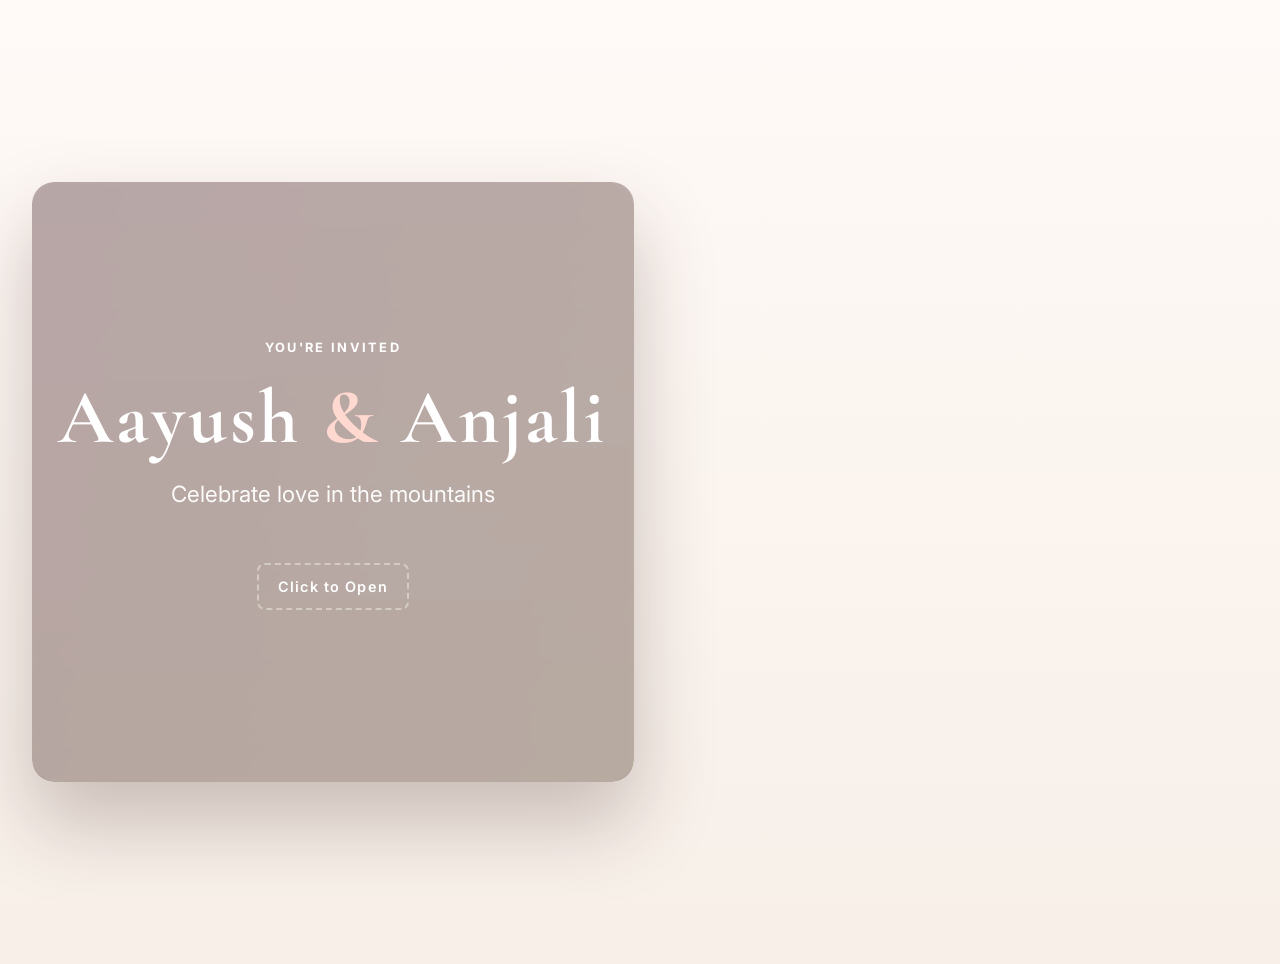
==== index.html @ 912a9ed4 "First draft" ====
<!DOCTYPE html>
<html lang="en">
  <head>
    <meta charset="UTF-8" />
    <meta name="viewport" content="width=device-width, initial-scale=1.0" />
    <meta
      name="description"
      content="Aayush and Anjali are getting married on 18 January 2027 in Palampur, Himachal Pradesh. Join us for our engagement and wedding celebration."
    />
    <title>Aayush & Anjali | Wedding Invitation</title>
    <link rel="preconnect" href="https://fonts.googleapis.com" />
    <link rel="preconnect" href="https://fonts.gstatic.com" crossorigin />
    <link
      href="https://fonts.googleapis.com/css2?family=Cormorant+Garamond:wght@400;500;600;700&family=Inter:wght@400;500;600;700&display=swap"
      rel="stylesheet"
    />
    <link rel="stylesheet" href="styles.css" />
  </head>
  <body>
    <div class="postcard-container">
      <!-- Postcard Front -->
      <div class="postcard postcard-front" id="postcardFront">
        <div class="postcard-overlay"></div>
        <div class="postcard-content">
          <p class="eyebrow">You're Invited</p>
          <h1>Aayush <span>&</span> Anjali</h1>
          <p class="tagline">Celebrate love in the mountains</p>
          <p class="stamp">Click to Open</p>
        </div>
      </div>

      <!-- Postcard Back (Main Content) -->
      <div class="postcard postcard-back" id="postcardBack">
        <button class="close-card" aria-label="Close card">&times;</button>
        
        <div class="postcard-header">
          <h1>
            <span>Aayush</span>
            <span class="symbol">&</span>
            <span>Anjali</span>
          </h1>
          <p class="sub-heading">Invite you to celebrate a beautiful beginning</p>
          
          <div class="countdown-box" aria-label="Countdown to the wedding">
            <div class="countdown-item">
              <span id="days">00</span>
              <small>Days</small>
            </div>
            <div class="countdown-item">
              <span id="hours">00</span>
              <small>Hours</small>
            </div>
            <div class="countdown-item">
              <span id="minutes">00</span>
              <small>Minutes</small>
            </div>
            <div class="countdown-item">
              <span id="seconds">00</span>
              <small>Seconds</small>
            </div>
          </div>

          <!-- Progress Indicator -->
          <div class="progress-dots">
            <span class="dot active" data-section="0"></span>
            <span class="dot" data-section="1"></span>
            <span class="dot" data-section="2"></span>
            <span class="dot" data-section="3"></span>
            <span class="dot" data-section="4"></span>
            <span class="dot" data-section="5"></span>
          </div>
        </div>

        <!-- Content Sections -->
        <div class="section-content">
          <!-- Story Section -->
          <section class="content-section active" id="story" data-index="0">
            <div class="section-heading">
              <p class="eyebrow accent">Our Story</p>
              <h2>From a single match to a forever promise</h2>
            </div>
            <div class="story-content">
              <p>
                Aayush and Anjali first met on a matrimonial site and instantly connected — not only with each other,
                but with the hope of building a life rooted in love, respect, and shared dreams.
              </p>
              <p>
                Their journey has been filled with laughter, warmth, countless meaningful conversations, and the quiet certainty
                that they had found a forever home in each other. We invite you to witness this joyful new chapter as they embark on
                their wedding journey together.
              </p>
              <div class="quote-card">
                "Love is not just in the meeting, but in the way two hearts choose each other every day."
              </div>
              <div class="story-photo">
                <img
                  src="https://images.unsplash.com/photo-1520854221256-17451cc331bf?auto=format&fit=crop&w=900&q=80"
                  alt="Couple smiling together"
                />
              </div>
            </div>
          </section>

          <!-- Schedule Section -->
          <section class="content-section" id="schedule" data-index="1">
            <div class="section-heading">
              <p class="eyebrow accent">Celebrations</p>
              <h2>Events & itinerary</h2>
            </div>
            <div class="timeline">
              <article class="timeline-item">
                <div class="event-date">
                  <span>17</span>
                  <small>Jan 2027</small>
                </div>
                <div class="event-details">
                  <h3>Engagement Celebration</h3>
                  <ul>
                    <li><strong>Time:</strong> 4:00 PM onwards</li>
                    <li><strong>Venue:</strong> A serene mountain resort in Palampur</li>
                    <li><strong>Highlights:</strong> Ring ceremony, family blessings, welcome drinks, and a special dinner</li>
                  </ul>
                </div>
              </article>

              <article class="timeline-item">
                <div class="event-date">
                  <span>18</span>
                  <small>Jan 2027</small>
                </div>
                <div class="event-details">
                  <h3>Wedding Day</h3>
                  <ul>
                    <li><strong>10:00 AM:</strong> Welcome & refreshments</li>
                    <li><strong>12:00 PM:</strong> Wedding rituals & vows</li>
                    <li><strong>2:30 PM:</strong> Family lunch and blessings</li>
                    <li><strong>6:30 PM:</strong> Reception & music night</li>
                  </ul>
                </div>
              </article>
            </div>
          </section>

          <!-- Gallery Section -->
          <section class="content-section" id="gallery" data-index="2">
            <div class="section-heading">
              <p class="eyebrow accent">Moments</p>
              <h2>Snapshots of our journey</h2>
            </div>
            <div class="gallery-grid">
              <figure class="gallery-item">
                <img src="https://images.unsplash.com/photo-1522673607200-164d1b6ce486?auto=format&fit=crop&w=900&q=80" alt="Couple walking together" />
              </figure>
              <figure class="gallery-item">
                <img src="https://images.unsplash.com/photo-1517841905240-472988c2477c?auto=format&fit=crop&w=700&q=80" alt="Bride and groom smiling" />
              </figure>
              <figure class="gallery-item">
                <img src="https://images.unsplash.com/photo-1529636798458-92182e662485?auto=format&fit=crop&w=700&q=80" alt="Happy couple under flowers" />
              </figure>
              <figure class="gallery-item">
                <img src="https://images.unsplash.com/photo-1520854221256-17451cc331bf?auto=format&fit=crop&w=1200&q=80" alt="Couple at sunset" />
              </figure>
              <figure class="gallery-item">
                <img src="https://images.unsplash.com/photo-1525182008055-f88b95ff7980?auto=format&fit=crop&w=700&q=80" alt="Couple embracing in mountains" />
              </figure>
              <figure class="gallery-item">
                <img src="https://images.unsplash.com/photo-1508214751196-bcfd4ca60f91?auto=format&fit=crop&w=700&q=80" alt="Bride and groom posing outdoors" />
              </figure>
            </div>
          </section>

          <!-- Travel Section -->
          <section class="content-section" id="travel" data-index="3">
            <div class="section-heading">
              <p class="eyebrow accent">Plan Your Visit</p>
              <h2>Travel details</h2>
            </div>
            <div class="info-grid">
              <article class="info-card">
                <h3>✈️ By Air</h3>
                <p>The nearest airport is Gaggal Airport, Dharamshala, about 60–70 km from Palampur.</p>
                <p>From the airport, pre-booked cabs can take you to the venue in roughly 1.5–2 hours.</p>
              </article>

              <article class="info-card">
                <h3>🚂 By Train</h3>
                <p>Nearest major railway stations are Pathankot and Chandigarh, from where taxis and private transfers are available.</p>
                <p>From Pathankot, the journey to Palampur is scenic and usually takes 3–4 hours by road.</p>
              </article>

              <article class="info-card">
                <h3>🚗 By Road</h3>
                <p>Palampur is well connected from Delhi, Chandigarh, and nearby hill cities by road.</p>
                <p>We recommend leaving early to enjoy the beautiful Himachal roads and avoid traffic delays.</p>
              </article>
            </div>
          </section>

          <!-- Stay Section -->
          <section class="content-section" id="stay" data-index="4">
            <div class="section-heading">
              <p class="eyebrow accent">Comfort & Convenience</p>
              <h2>Accommodations</h2>
            </div>
            <div class="stay-grid">
              <article class="stay-card">
                <h3>Mountain View Resort</h3>
                <p>Premium stay with valley views and warm hospitality.</p>
                <p class="meta">Approx. 15 mins from venue</p>
              </article>

              <article class="stay-card">
                <h3>Himalayan Heights Hotel</h3>
                <p>Comfortable rooms and family-friendly ambiance.</p>
                <p class="meta">Approx. 20 mins from venue</p>
              </article>

              <article class="stay-card">
                <h3>Forest Retreat Lodge</h3>
                <p>Cozy stay with mountain charm and easy access to local attractions.</p>
                <p class="meta">Approx. 12 mins from venue</p>
              </article>
            </div>
            <div class="travel-note">
              Please contact the family for hotel booking assistance or shuttle coordination from the airport/rail station.
            </div>
          </section>

          <!-- RSVP Section -->
          <section class="content-section" id="rsvp" data-index="5">
            <div class="section-heading">
              <p class="eyebrow accent">Join Us</p>
              <h2>RSVP</h2>
            </div>
            <form id="rsvpForm" novalidate>
              <div class="field-grid">
                <label>
                  Full Name
                  <input type="text" name="name" placeholder="Your full name" required />
                </label>

                <label>
                  Phone Number
                  <input type="tel" name="phone" placeholder="Your contact number" required />
                </label>

                <label>
                  Number of Guests
                  <select name="guests" required>
                    <option value="">Select</option>
                    <option value="1">1 guest</option>
                    <option value="2">2 guests</option>
                    <option value="3">3 guests</option>
                    <option value="4+">4+ guests</option>
                  </select>
                </label>

                <label>
                  Will you attend?
                  <select name="attendance" required>
                    <option value="">Select</option>
                    <option value="Joyfully attending">Joyfully attending</option>
                    <option value="Regretfully unable to attend">Regretfully unable to attend</option>
                  </select>
                </label>
              </div>

              <label>
                Meal Preference
                <select name="meal">
                  <option value="Vegetarian">Vegetarian</option>
                  <option value="Non-Vegetarian">Non-Vegetarian</option>
                  <option value="No preference">No preference</option>
                </select>
              </label>

              <label>
                Message for the Couple
                <textarea name="message" rows="4" placeholder="Share your warm wishes..."></textarea>
              </label>

              <button type="submit" class="btn btn-primary submit-btn">Send RSVP</button>
            </form>

            <div id="rsvpMessage" class="rsvp-message" aria-live="polite"></div>
          </section>
        </div>

        <!-- Navigation Controls -->
        <div class="section-nav">
          <button class="nav-btn nav-prev" id="prevBtn" aria-label="Previous section" style="visibility: hidden;">
            <span>← Back</span>
          </button>
          <button class="nav-btn nav-next" id="nextBtn" aria-label="Next section">
            <span>Next →</span>
          </button>
        </div>
      </div>
    </div>

    <script src="script.js"></script>
  </body>
</html>
---- styles.css ----
:root {
  --rose: #b85c6f;
  --rose-dark: #8d3d4e;
  --peach: #f6d6d0;
  --ivory: #fffaf7;
  --sage: #dfe8df;
  --gold: #d6b36d;
  --text: #2f2b2c;
  --muted: #5f5860;
  --shadow: 0 16px 40px rgba(58, 30, 27, 0.12);
  --shadow-lg: 0 40px 80px rgba(58, 30, 27, 0.25);
  --radius: 22px;
}

* {
  box-sizing: border-box;
}

html {
  scroll-behavior: smooth;
}

body {
  margin: 0;
  font-family: "Inter", sans-serif;
  background: linear-gradient(180deg, #fffaf7 0%, #f7efe8 100%);
  color: var(--text);
  min-height: 100vh;
  display: flex;
  flex-direction: column;
  overflow: hidden;
}

a {
  color: inherit;
  text-decoration: none;
}

img {
  max-width: 100%;
  display: block;
}

button,
input,
select,
textarea {
  font: inherit;
}

.postcard-container {
  flex: 1;
  display: flex;
  align-items: center;
  justify-content: center;
  padding: 2rem;
  min-height: 100vh;
  width: 100%;
  position: relative;
  z-index: 50;
}

.postcard-container.postcard-open {
  position: fixed;
  top: 0;
  left: 0;
  right: 0;
  bottom: 0;
  width: 100%;
  height: 100vh;
  padding: 2rem;
  z-index: 9999;
  background: rgba(255, 250, 247, 0.98);
}

.postcard {
  width: 100%;
  max-width: 900px;
  height: auto;
  border-radius: var(--radius);
  box-shadow: var(--shadow-lg);
  transition: all 0.8s cubic-bezier(0.34, 1.56, 0.64, 1);
  position: relative;
}

/* Postcard Front */
.postcard-front {
  min-height: 600px;
  background: linear-gradient(135deg, rgba(184, 92, 111, 0.15) 0%, rgba(214, 179, 109, 0.15) 100%),
    url("https://images.unsplash.com/photo-1519741497674-611481863552?auto=format&fit=crop&w=1200&q=80") center/cover;
  display: flex;
  align-items: center;
  justify-content: center;
  cursor: pointer;
  position: relative;
  overflow: hidden;
}

.postcard-overlay {
  position: absolute;
  inset: 0;
  background: rgba(46, 31, 35, 0.3);
  backdrop-filter: blur(2px);
}

.postcard-front.opened {
  opacity: 0;
  pointer-events: none;
  transform: scale(0.8) rotateX(90deg);
  transition: all 0.8s cubic-bezier(0.34, 1.56, 0.64, 1);
}

.postcard-content {
  position: relative;
  z-index: 2;
  text-align: center;
  color: white;
  animation: fadeInUp 0.8s ease-out 0.2s both;
}

@keyframes fadeInUp {
  from {
    opacity: 0;
    transform: translateY(30px);
  }
  to {
    opacity: 1;
    transform: translateY(0);
  }
}

.postcard-front h1 {
  font-family: "Cormorant Garamond", serif;
  font-size: clamp(3rem, 6vw, 5rem);
  font-weight: 700;
  letter-spacing: 0.04em;
  margin: 1rem 0;
}

.postcard-front h1 span {
  color: #ffd9cf;
}

.postcard-front .eyebrow {
  text-transform: uppercase;
  letter-spacing: 0.18em;
  font-size: 0.8rem;
  font-weight: 700;
  margin: 0;
}

.postcard-front .tagline {
  font-size: 1.4rem;
  margin: 0.8rem 0 1.5rem;
  opacity: 0.95;
}

.stamp {
  display: inline-block;
  border: 2px dashed rgba(255, 255, 255, 0.4);
  padding: 0.8rem 1.2rem;
  margin-top: 2rem;
  border-radius: 8px;
  font-weight: 600;
  font-size: 0.9rem;
  letter-spacing: 0.08em;
  animation: pulse 2s infinite;
}

@keyframes pulse {
  0%, 100% {
    opacity: 1;
  }
  50% {
    opacity: 0.6;
  }
}

/* Postcard Back */
.postcard-back {
  background: rgba(255, 250, 247, 0.95);
  border: 1px solid rgba(143, 114, 106, 0.12);
  padding: 1.8rem 1.8rem 1.2rem;
  height: min(100vh, 1040px);
  max-height: 1040px;
  width: min(1180px, 96vw);
  overflow: hidden;
  opacity: 0;
  pointer-events: none;
  transform: scale(0.8) rotateX(-90deg);
  transition: all 0.8s cubic-bezier(0.34, 1.56, 0.64, 1);
  display: flex;
  flex-direction: column;
}

.postcard-back.opened {
  opacity: 1;
  pointer-events: auto;
  transform: scale(1) rotateX(0deg);
  position: relative;
}

.close-card {
  position: absolute;
  top: 1.5rem;
  right: 1.5rem;
  width: 40px;
  height: 40px;
  border: none;
  background: rgba(184, 92, 111, 0.1);
  color: var(--rose-dark);
  font-size: 1.8rem;
  cursor: pointer;
  border-radius: 50%;
  transition: all 0.3s ease;
  display: flex;
  align-items: center;
  justify-content: center;
  z-index: 100;
}

.close-card:hover {
  background: rgba(184, 92, 111, 0.2);
  transform: rotate(90deg);
}

.postcard-header {
  text-align: center;
  margin-bottom: 2rem;
}

.postcard-header h1 {
  font-family: "Cormorant Garamond", serif;
  font-size: clamp(2.5rem, 4vw, 3.5rem);
  font-weight: 700;
  margin: 0;
  letter-spacing: 0.02em;
}

.postcard-header h1 span {
  display: inline-block;
}

.postcard-header .symbol {
  color: var(--rose);
  margin: 0 0.3em;
}

.sub-heading {
  font-size: 1.1rem;
  color: var(--muted);
  margin: 0.8rem 0 1.5rem;
}

/* Countdown */
.countdown-box {
  display: grid;
  grid-template-columns: repeat(4, minmax(80px, 1fr));
  gap: 0.8rem;
  max-width: 500px;
  margin: 0 auto 1rem;
}

.countdown-item {
  background: linear-gradient(135deg, rgba(184, 92, 111, 0.08), rgba(214, 179, 109, 0.08));
  border: 1px solid rgba(184, 92, 111, 0.15);
  border-radius: 16px;
  padding: 1rem 0.6rem;
  text-align: center;
}

.countdown-item span {
  display: block;
  font-size: clamp(1.8rem, 3vw, 2.5rem);
  font-weight: 700;
  color: var(--rose-dark);
  line-height: 1.1;
}

.countdown-item small {
  font-size: 0.65rem;
  letter-spacing: 0.08em;
  text-transform: uppercase;
  color: var(--muted);
  display: block;
  margin-top: 0.3rem;
}

/* Section Tabs - Hidden */
.section-tabs {
  display: none;
}

/* Progress Dots */
.progress-dots {
  display: flex;
  justify-content: center;
  gap: 0.6rem;
  margin-top: 1.5rem;
  flex-wrap: wrap;
}

.dot {
  width: 10px;
  height: 10px;
  border-radius: 50%;
  background: rgba(184, 92, 111, 0.2);
  cursor: pointer;
  transition: all 0.4s ease;
  border: 2px solid rgba(184, 92, 111, 0.1);
}

.dot.active {
  background: var(--rose);
  width: 28px;
  border-radius: 999px;
  border-color: var(--rose-dark);
}

.dot:hover {
  background: rgba(184, 92, 111, 0.4);
}


/* Section Content */
.section-content {
  position: relative;
  margin: 1rem 0 0;
  flex: 1 1 auto;
  min-height: 0;
  overflow: hidden;
  height: 820px;
}

.content-section {
  position: relative;
  display: none;
  width: 100%;
  height: 100%;
  opacity: 0;
  pointer-events: none;
  overflow: visible;
  padding-right: 0.25rem;
  animation: fadeOut 0.25s ease forwards;
}

.content-section.active {
  display: block;
  opacity: 1;
  pointer-events: auto;
  overflow: visible;
  animation: fadeIn 0.35s ease forwards, heartbeat 1.6s ease-out 0.3s;
}

.celebration-backdrop {
  position: absolute;
  inset: 0;
  overflow: hidden;
  border-radius: 16px;
  background: var(--rose-dark);
  z-index: 0;
  animation: photoReveal 1.2s ease-out forwards;
}

.celebration-backdrop::after {
  content: "";
  position: absolute;
  inset: 0;
  background: linear-gradient(90deg, rgba(47, 28, 32, 0.58), rgba(47, 28, 32, 0.16) 58%, rgba(47, 28, 32, 0.3));
}

.celebration-backdrop img {
  width: 100%;
  height: 100%;
  object-fit: cover;
  object-position: center;
  transform: scale(1.08);
  filter: saturate(1.08) contrast(1.03);
}

.photo-celebration > :not(.celebration-backdrop) {
  position: relative;
  z-index: 3;
}

.photo-celebration .section-heading,
.photo-celebration .section-heading h2,
.photo-celebration .section-heading .eyebrow {
  color: white;
  text-shadow: 0 2px 12px rgba(47, 28, 32, 0.6);
}

.photo-celebration .story-content,
.photo-celebration .event-details,
.photo-celebration .event-details ul,
.photo-celebration .info-card p,
.photo-celebration .stay-card p {
  color: #fffdf9;
  text-shadow: 0 1px 8px rgba(47, 28, 32, 0.7);
}

.photo-celebration .timeline-item,
.photo-celebration .info-card,
.photo-celebration .stay-card,
.photo-celebration .quote-card,
.photo-celebration .travel-note {
  background: rgba(255, 253, 249, 0.93);
  border-color: rgba(255, 255, 255, 0.8);
  box-shadow: 0 12px 26px rgba(47, 28, 32, 0.2);
}

.photo-celebration .timeline-item .event-details,
.photo-celebration .timeline-item .event-details ul,
.photo-celebration .info-card p,
.photo-celebration .stay-card p,
.photo-celebration .quote-card,
.photo-celebration .travel-note {
  color: var(--text);
  text-shadow: none;
}

.photo-celebration .timeline-item h3,
.photo-celebration .info-card h3,
.photo-celebration .stay-card h3 {
  color: var(--rose-dark);
}

@keyframes photoReveal {
  from { opacity: 0; transform: scale(1.04); }
  to { opacity: 1; transform: scale(1); }
}

.content-section.active.colorful {
  animation: fadeIn 0.35s ease forwards, heartbeat 1.6s ease-out 0.3s, rainbowGlow 2s ease-in-out;
}

@keyframes rainbowGlow {
  0% {
    background: transparent;
  }
  50% {
    background: linear-gradient(45deg, rgba(184, 92, 111, 0.1), rgba(214, 179, 109, 0.15), rgba(223, 232, 223, 0.1));
  }
  100% {
    background: transparent;
  }
}

@keyframes fadeIn {
  from {
    opacity: 0;
    transform: translateY(10px);
  }
  to {
    opacity: 1;
    transform: translateY(0);
  }
}

@keyframes fadeOut {
  from {
    opacity: 1;
    transform: translateY(0);
  }
  to {
    opacity: 0;
    transform: translateY(-10px);
  }
}

@keyframes heartbeat {
  0%, 100% {
    transform: scale(1);
  }
  10% {
    transform: scale(1.03);
  }
  20% {
    transform: scale(1);
  }
  30% {
    transform: scale(1.03);
  }
  40% {
    transform: scale(1);
  }
}

@keyframes confetti-fall {
  to {
    transform: translateY(720px) rotateZ(540deg);
    opacity: 0;
  }
}

@keyframes bottle-pop {
  0% { transform: translateY(24px) rotate(-7deg); }
  45% { transform: translateY(0) rotate(4deg); }
  65% { transform: translateY(0) rotate(-2deg); }
  100% { transform: translateY(0) rotate(0); }
}

@keyframes cork-launch {
  0% { transform: translate(0, 0) rotate(0); opacity: 1; }
  100% { transform: translate(42px, -110px) rotate(260deg); opacity: 0; }
}

@keyframes bubble-rise {
  0% { transform: translate(0, 0) scale(0.6); opacity: 0; }
  15% { opacity: 0.95; }
  100% { transform: translate(var(--drift), -250px) scale(1.15); opacity: 0; }
}

@keyframes ribbon-fall {
  0% { transform: translateY(-20px) rotate(0); opacity: 0; }
  12% { opacity: 1; }
  100% { transform: translateY(680px) rotate(520deg); opacity: 0; }
}

@keyframes scratchReveal {
  0% {
    background-position: 0 0;
  }
  100% {
    background-position: 100% 100%;
  }
}

.section-heading {
  margin-bottom: 1.5rem;
}

.section-heading .eyebrow {
  text-transform: uppercase;
  letter-spacing: 0.18em;
  font-size: 0.75rem;
  font-weight: 700;
  margin: 0 0 0.8rem;
  color: var(--rose-dark);
}

.section-heading h2 {
  font-family: "Cormorant Garamond", serif;
  font-size: clamp(2rem, 3vw, 2.8rem);
  font-weight: 600;
  margin: 0;
  color: var(--text);
}

/* Story Section */
.story-content {
  line-height: 1.9;
  color: var(--muted);
}

.story-content p {
  font-size: 0.96rem;
  margin-bottom: 0.7rem;
  line-height: 1.6;
}

.quote-card {
  padding: 0.9rem 1rem;
  border-left: 4px solid var(--gold);
  background: rgba(214, 179, 109, 0.08);
  border-radius: 14px;
  color: var(--text);
  font-family: "Cormorant Garamond", serif;
  font-size: 1.2rem;
  line-height: 1.5;
  margin: 0.8rem 0;
}

.story-photo {
  margin-top: 0.8rem;
  border-radius: var(--radius);
  overflow: hidden;
  box-shadow: var(--shadow);
  max-height: 180px;
}

.story-photo img {
  width: 100%;
  height: 180px;
  object-fit: cover;
}

/* Timeline */
.timeline {
  display: grid;
  gap: 1.2rem;
}

.timeline-item {
  display: grid;
  grid-template-columns: 110px 1fr;
  gap: 0.9rem;
  align-items: start;
  background: rgba(255, 255, 255, 0.56);
  border: 1px solid rgba(143, 114, 106, 0.12);
  border-radius: 16px;
  box-shadow: var(--shadow);
  padding: 0.8rem 0.9rem;
}

.event-date {
  background: linear-gradient(180deg, rgba(184, 92, 111, 0.1), rgba(214, 179, 109, 0.14));
  border-radius: 14px;
  padding: 0.8rem 0.6rem;
  text-align: center;
  cursor: pointer;
  position: relative;
  transition: all 0.3s ease;
  min-height: 110px;
  display: flex;
  flex-direction: column;
  justify-content: center;
}

.event-date::before {
  content: "Scratch to Reveal";
  position: absolute;
  inset: 0;
  display: flex;
  align-items: center;
  justify-content: center;
  background: repeating-linear-gradient(
    45deg,
    #c9a970,
    #c9a970 10px,
    #d4b896 10px,
    #d4b896 20px
  );
  border-radius: 14px;
  color: rgba(255, 255, 255, 0.8);
  font-weight: 600;
  font-size: 0.9rem;
  opacity: 1;
  transition: opacity 0.3s ease;
  pointer-events: none;
  z-index: 10;
}

.event-date.scratched::before {
  opacity: 0;
  pointer-events: none;
}

.event-date:hover {
  transform: scale(1.02);
}

.event-date.scratched span {
  background: linear-gradient(90deg, var(--rose), var(--gold));
  -webkit-background-clip: text;
  -webkit-text-fill-color: transparent;
  background-clip: text;
  font-weight: 800;
  animation: heartbeat 1.2s ease-out;
}

.event-date span {
  display: block;
  font-family: "Cormorant Garamond", serif;
  font-size: 2.2rem;
  line-height: 1;
  color: var(--rose-dark);
  font-weight: 700;
}

.event-date small {
  margin-top: 0.3rem;
  color: var(--muted);
  font-weight: 700;
  letter-spacing: 0.08em;
  text-transform: uppercase;
  display: block;
  font-size: 0.65rem;
}

.event-details h3 {
  margin: 0 0 0.5rem;
  font-size: 1.15rem;
  color: var(--text);
}

.event-details ul {
  margin: 0;
  padding-left: 1rem;
  color: var(--muted);
  line-height: 1.55;
  font-size: 0.86rem;
}

/* Gallery */
.gallery-grid {
  display: grid;
  grid-template-columns: repeat(3, minmax(120px, 1fr));
  gap: 0.6rem;
}

.gallery-item {
  margin: 0;
  overflow: hidden;
  border-radius: 12px;
  box-shadow: var(--shadow);
  aspect-ratio: 1;
  cursor: pointer;
}

.gallery-item img {
  width: 100%;
  height: 100%;
  object-fit: cover;
  transition: transform 0.4s ease;
}

.gallery-item:hover img {
  transform: scale(1.08);
}

/* Info & Stay Cards */
.info-grid,
.stay-grid {
  display: grid;
  grid-template-columns: repeat(auto-fit, minmax(180px, 1fr));
  gap: 0.8rem;
}

.info-card,
.stay-card {
  background: rgba(255, 255, 255, 0.7);
  border: 1px solid rgba(143, 114, 106, 0.12);
  border-radius: 14px;
  padding: 0.9rem 1rem;
  box-shadow: var(--shadow);
}

.info-card h3,
.stay-card h3 {
  margin: 0 0 0.55rem;
  font-size: 1.05rem;
  color: var(--text);
}

.info-card p,
.stay-card p {
  color: var(--muted);
  line-height: 1.5;
  margin: 0.35rem 0;
  font-size: 0.83rem;
}

.meta {
  color: var(--rose-dark) !important;
  font-weight: 700;
  font-size: 0.9rem;
}

.travel-note {
  margin-top: 1.5rem;
  padding: 1rem 1.2rem;
  border-radius: 12px;
  background: rgba(223, 232, 223, 0.65);
  color: var(--text);
  font-weight: 600;
  font-size: 0.95rem;
}

/* Champagne celebration, contained inside the section pane */
.confetti-container {
  position: absolute;
  top: 0;
  left: 0;
  width: 100%;
  height: 100%;
  pointer-events: none;
  overflow: hidden;
  border-radius: 8px;
  z-index: 2;
}

.confetti-rain {
  position: absolute;
  top: -18px;
  width: 7px;
  height: 15px;
  border-radius: 3px;
  opacity: 0;
  animation: rain-fall 2.8s var(--rain-delay) linear forwards;
}

@keyframes rain-fall {
  0% {
    opacity: 0;
    transform: translateY(-18px) rotate(0deg);
  }
  10% { opacity: 0.95; }
  100% {
    opacity: 0;
    transform: translateY(720px) rotate(420deg);
  }
}

.champagne-bottle {
  position: absolute;
  left: 50%;
  bottom: 5%;
  width: 108px;
  height: 190px;
  object-fit: contain;
  object-position: center bottom;
  filter: drop-shadow(8px 12px 12px rgba(47, 43, 44, 0.22));
  transform-origin: 50% 100%;
  animation: bottle-pop 0.8s cubic-bezier(0.2, 0.9, 0.3, 1.2) forwards;
}

.champagne-bottle::before {
  content: none;
}

.champagne-cork {
  position: absolute;
  left: calc(50% + 3px);
  bottom: calc(5% + 178px);
  width: 12px;
  height: 18px;
  border-radius: 4px 4px 2px 2px;
  background: #c99b63;
  z-index: 2;
  animation: cork-launch 0.9s 0.45s ease-out forwards;
}

.champagne-bubbles {
  position: absolute;
  left: 50%;
  bottom: calc(8% + 118px);
  width: 110px;
  height: 250px;
  transform: translateX(-50%);
}

.champagne-bubble {
  position: absolute;
  bottom: 0;
  width: 7px;
  height: 7px;
  border: 1px solid rgba(255, 220, 129, 0.95);
  border-radius: 50%;
  background: rgba(255, 247, 193, 0.42);
  animation: bubble-rise 1.7s var(--bubble-delay) ease-in forwards;
}

.celebration-ribbon {
  position: absolute;
  top: -18px;
  width: 8px;
  height: 26px;
  border-radius: 4px;
  animation: ribbon-fall 2.8s var(--ribbon-delay) ease-in forwards;
}

/* Confetti Animation */
.confetti {
  position: absolute;
  pointer-events: none;
  width: 12px;
  height: 12px;
  border-radius: 50%;
  box-shadow: 0 0 10px currentColor;
  top: -20px;
}

.confetti.fall {
  animation: confetti-fall 2.8s var(--ribbon-delay) ease-in forwards;
}

@keyframes confetti-glow {
  0% {
    box-shadow: 0 0 5px, inset 0 0 5px;
  }
  50% {
    box-shadow: 0 0 20px, inset 0 0 10px;
  }
  100% {
    box-shadow: 0 0 5px, inset 0 0 5px;
  }
}

/* RSVP Form */
#rsvpForm {
  display: grid;
  gap: 0.7rem;
}

.field-grid {
  display: grid;
  grid-template-columns: repeat(2, minmax(150px, 1fr));
  gap: 0.7rem;
}

label {
  display: grid;
  gap: 0.3rem;
  font-weight: 600;
  color: var(--text);
  font-size: 0.82rem;
}

input,
select,
textarea {
  width: 100%;
  border-radius: 10px;
  border: 1px solid rgba(143, 114, 106, 0.22);
  background: rgba(255, 255, 255, 0.78);
  padding: 0.65rem 0.75rem;
  color: var(--text);
  font-size: 0.85rem;
}

input:focus,
select:focus,
textarea:focus {
  outline: 2px solid rgba(184, 92, 111, 0.28);
  border-color: rgba(184, 92, 111, 0.32);
}

textarea {
  resize: vertical;
  min-height: 100px;
}

.submit-btn {
  width: fit-content;
  margin-top: 0.5rem;
  padding: 0.9rem 1.8rem;
  background: linear-gradient(135deg, var(--rose), var(--rose-dark));
  color: white;
  border: none;
  border-radius: 999px;
  font-weight: 700;
  letter-spacing: 0.02em;
  cursor: pointer;
  transition: transform 0.2s ease, box-shadow 0.2s ease;
  box-shadow: 0 14px 30px rgba(184, 92, 111, 0.35);
}

.submit-btn:hover {
  transform: translateY(-2px);
  box-shadow: 0 18px 36px rgba(184, 92, 111, 0.45);
}

/* Navigation Controls */
.section-nav {
  display: flex;
  justify-content: space-between;
  align-items: center;
  gap: 0.8rem;
  margin-top: auto;
  padding-top: 0.9rem;
  border-top: 1px solid rgba(184, 92, 111, 0.15);
}

.nav-btn {
  background: linear-gradient(135deg, var(--rose), var(--rose-dark));
  color: white;
  border: none;
  border-radius: 999px;
  padding: 0.65rem 1.15rem;
  font-weight: 700;
  font-size: 0.88rem;
  cursor: pointer;
  transition: all 0.3s ease;
  display: flex;
  align-items: center;
  justify-content: center;
  box-shadow: 0 10px 25px rgba(184, 92, 111, 0.25);
}

.nav-btn:hover:not(:disabled) {
  transform: translateY(-2px);
  box-shadow: 0 14px 32px rgba(184, 92, 111, 0.35);
}

.nav-btn:active:not(:disabled) {
  transform: translateY(0);
}

.nav-btn:disabled {
  opacity: 0;
  pointer-events: none;
  transform: scale(0.95);
}

.nav-prev {
  background: rgba(184, 92, 111, 0.15);
  color: var(--rose-dark);
  box-shadow: none;
}

.nav-prev:hover {
  background: rgba(184, 92, 111, 0.25);
}

.nav-next {
  margin-left: auto;
}

.nav-btn span {
  display: inline-block;
}


/* Footer */
.site-footer {
  background: #2b1d1f;
  color: rgba(255, 255, 255, 0.82);
  padding: 1.5rem;
  text-align: center;
  font-size: 0.9rem;
  margin-top: auto;
  transition: opacity 0.3s ease, visibility 0.3s ease;
}

body.postcard-open .site-footer {
  opacity: 0;
  visibility: hidden;
  pointer-events: none;
}

/* Scrollbar styling */
.postcard-back::-webkit-scrollbar {
  width: 8px;
}

.postcard-back::-webkit-scrollbar-track {
  background: rgba(184, 92, 111, 0.05);
}

.postcard-back::-webkit-scrollbar-thumb {
  background: rgba(184, 92, 111, 0.3);
  border-radius: 999px;
}

.postcard-back::-webkit-scrollbar-thumb:hover {
  background: rgba(184, 92, 111, 0.5);
}

/* Responsive */
@media (max-width: 640px) {
  .postcard-container {
    padding: 1rem;
  }

  .postcard-back {
    padding: 1.5rem;
    max-height: calc(100vh - 2rem);
  }

  .timeline-item {
    grid-template-columns: 1fr;
  }

  .event-date {
    padding: 0.8rem;
  }

  .event-date span {
    font-size: 2.2rem;
  }

  .gallery-grid {
    grid-template-columns: repeat(2, 1fr);
  }

  .field-grid {
    grid-template-columns: 1fr;
  }

  .countdown-box {
    grid-template-columns: repeat(2, 1fr);
  }

  .section-tabs {
    gap: 0.3rem;
  }

  .tab-btn {
    padding: 0.6rem 0.8rem;
    font-size: 0.85rem;
  }
}
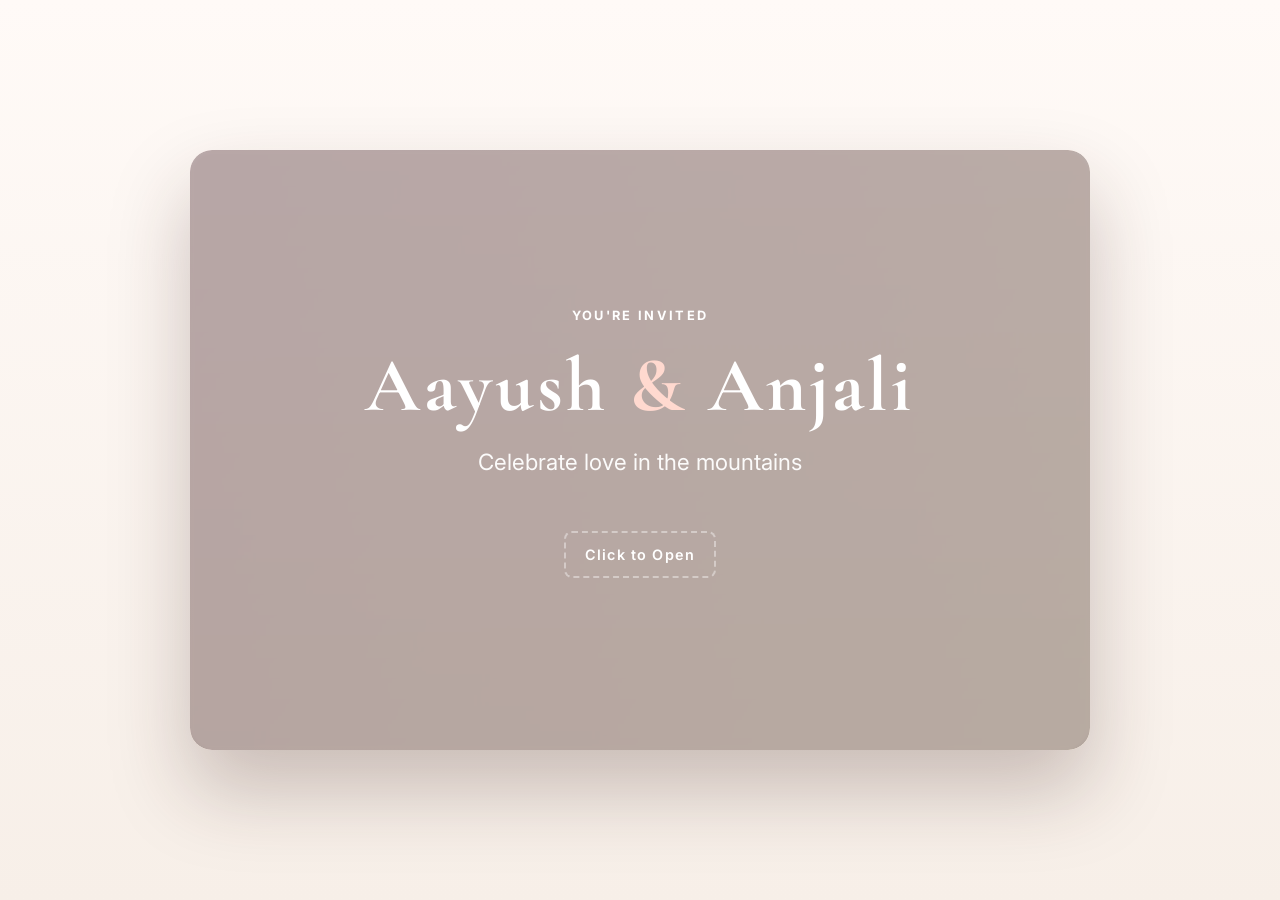
==== commit 89e46bd5: "feat: add guided flow via URL parameter (flow=wedding or flow=both) Agent-Logs-Url: https://github.c" ====
--- a/index.html
+++ b/index.html
@@ -22,9 +22,9 @@
       <div class="postcard postcard-front" id="postcardFront">
         <div class="postcard-overlay"></div>
         <div class="postcard-content">
-          <p class="eyebrow">You're Invited</p>
+          <p class="eyebrow" id="postcardEyebrow">You're Invited</p>
           <h1>Aayush <span>&</span> Anjali</h1>
-          <p class="tagline">Celebrate love in the mountains</p>
+          <p class="tagline" id="postcardTagline">Celebrate love in the mountains</p>
           <p class="stamp">Click to Open</p>
         </div>
       </div>
@@ -105,10 +105,10 @@
           <section class="content-section" id="schedule" data-index="1">
             <div class="section-heading">
               <p class="eyebrow accent">Celebrations</p>
-              <h2>Events & itinerary</h2>
+              <h2 id="scheduleHeading">Events & itinerary</h2>
             </div>
             <div class="timeline">
-              <article class="timeline-item">
+              <article class="timeline-item" id="engagementEvent">
                 <div class="event-date">
                   <span>17</span>
                   <small>Jan 2027</small>
--- a/styles.css
+++ b/styles.css
@@ -28,7 +28,8 @@
   min-height: 100vh;
   display: flex;
   flex-direction: column;
-  overflow: hidden;
+  overflow-x: hidden;
+  overflow-y: auto;
 }
 
 a {
@@ -50,14 +51,14 @@
 
 .postcard-container {
   flex: 1;
-  display: flex;
-  align-items: center;
-  justify-content: center;
+  display: grid;
+  place-items: center;
   padding: 2rem;
   min-height: 100vh;
   width: 100%;
   position: relative;
   z-index: 50;
+  overflow: hidden;
 }
 
 .postcard-container.postcard-open {
@@ -67,13 +68,14 @@
   right: 0;
   bottom: 0;
   width: 100%;
-  height: 100vh;
-  padding: 2rem;
+  height: 100dvh;
+  padding: clamp(0.75rem, 3vw, 2rem);
   z-index: 9999;
   background: rgba(255, 250, 247, 0.98);
 }
 
 .postcard {
+  grid-area: 1 / 1;
   width: 100%;
   max-width: 900px;
   height: auto;
@@ -181,8 +183,8 @@
   background: rgba(255, 250, 247, 0.95);
   border: 1px solid rgba(143, 114, 106, 0.12);
   padding: 1.8rem 1.8rem 1.2rem;
-  height: min(100vh, 1040px);
-  max-height: 1040px;
+  height: min(100dvh - clamp(1.5rem, 6vw, 4rem), 1040px);
+  max-height: min(100dvh - clamp(1.5rem, 6vw, 4rem), 1040px);
   width: min(1180px, 96vw);
   overflow: hidden;
   opacity: 0;
@@ -226,12 +228,15 @@
 
 .postcard-header {
   text-align: center;
-  margin-bottom: 2rem;
+  margin-bottom: 0.6rem;
+  flex-shrink: 0;
+  padding-right: 3rem;
+  padding-left: 3rem;
 }
 
 .postcard-header h1 {
   font-family: "Cormorant Garamond", serif;
-  font-size: clamp(2.5rem, 4vw, 3.5rem);
+  font-size: clamp(2rem, 4vw, 3rem);
   font-weight: 700;
   margin: 0;
   letter-spacing: 0.02em;
@@ -247,43 +252,57 @@
 }
 
 .sub-heading {
-  font-size: 1.1rem;
+  font-size: 0.95rem;
   color: var(--muted);
-  margin: 0.8rem 0 1.5rem;
+  margin: 0.4rem 0 0.8rem;
 }
 
 /* Countdown */
 .countdown-box {
   display: grid;
-  grid-template-columns: repeat(4, minmax(80px, 1fr));
-  gap: 0.8rem;
-  max-width: 500px;
-  margin: 0 auto 1rem;
+  grid-template-columns: repeat(4, minmax(60px, 1fr));
+  gap: 0.5rem;
+  max-width: 400px;
+  margin: 0 auto;
+  max-height: 0;
+  opacity: 0;
+  overflow: hidden;
+  transform: translateY(-10px);
+  pointer-events: none;
+  transition: opacity 0.35s ease, transform 0.35s ease, max-height 0.35s ease, margin 0.35s ease;
+}
+
+.countdown-box.revealed {
+  margin: 0 auto 0.6rem;
+  max-height: 140px;
+  opacity: 1;
+  transform: translateY(0);
+  pointer-events: auto;
 }
 
 .countdown-item {
-  background: linear-gradient(135deg, rgba(184, 92, 111, 0.08), rgba(214, 179, 109, 0.08));
-  border: 1px solid rgba(184, 92, 111, 0.15);
-  border-radius: 16px;
-  padding: 1rem 0.6rem;
+  background: linear-gradient(135deg, rgba(184, 92, 111, 0.07), rgba(214, 179, 109, 0.07));
+  border: 1px solid rgba(184, 92, 111, 0.13);
+  border-radius: 12px;
+  padding: 0.45rem 0.4rem;
   text-align: center;
 }
 
 .countdown-item span {
   display: block;
-  font-size: clamp(1.8rem, 3vw, 2.5rem);
+  font-size: clamp(1.2rem, 2.5vw, 1.7rem);
   font-weight: 700;
   color: var(--rose-dark);
   line-height: 1.1;
 }
 
 .countdown-item small {
-  font-size: 0.65rem;
-  letter-spacing: 0.08em;
+  font-size: 0.6rem;
+  letter-spacing: 0.07em;
   text-transform: uppercase;
   color: var(--muted);
   display: block;
-  margin-top: 0.3rem;
+  margin-top: 0.15rem;
 }
 
 /* Section Tabs - Hidden */
@@ -296,7 +315,7 @@
   display: flex;
   justify-content: center;
   gap: 0.6rem;
-  margin-top: 1.5rem;
+  margin-top: 0.6rem;
   flex-wrap: wrap;
 }
 
@@ -325,18 +344,17 @@
 /* Section Content */
 .section-content {
   position: relative;
-  margin: 1rem 0 0;
-  flex: 1 1 auto;
+  margin: 0.75rem 0 0;
+  flex: 1 1 0;
   min-height: 0;
-  overflow: hidden;
-  height: 820px;
+  overflow-x: hidden;
+  overflow-y: auto;
 }
 
 .content-section {
   position: relative;
   display: none;
   width: 100%;
-  height: 100%;
   opacity: 0;
   pointer-events: none;
   overflow: visible;
@@ -349,7 +367,8 @@
   opacity: 1;
   pointer-events: auto;
   overflow: visible;
-  animation: fadeIn 0.35s ease forwards, heartbeat 1.6s ease-out 0.3s;
+  padding-bottom: 0.5rem;
+  animation: fadeIn 0.35s ease forwards, romanticFade 1.8s ease-in-out 0.3s;
 }
 
 .celebration-backdrop {
@@ -431,7 +450,7 @@
 }
 
 .content-section.active.colorful {
-  animation: fadeIn 0.35s ease forwards, heartbeat 1.6s ease-out 0.3s, rainbowGlow 2s ease-in-out;
+  animation: fadeIn 0.35s ease forwards, romanticFade 1.8s ease-in-out 0.3s, rainbowGlow 2s ease-in-out;
 }
 
 @keyframes rainbowGlow {
@@ -483,6 +502,18 @@
   }
   40% {
     transform: scale(1);
+  }
+}
+
+@keyframes romanticFade {
+  0% {
+    opacity: 0.88;
+  }
+  45% {
+    opacity: 1;
+  }
+  100% {
+    opacity: 1;
   }
 }
 
@@ -604,6 +635,7 @@
 }
 
 .event-date {
+  --reveal-progress: 0%;
   background: linear-gradient(180deg, rgba(184, 92, 111, 0.1), rgba(214, 179, 109, 0.14));
   border-radius: 14px;
   padding: 0.8rem 0.6rem;
@@ -615,10 +647,13 @@
   display: flex;
   flex-direction: column;
   justify-content: center;
+  overflow: hidden;
+  touch-action: none;
+  user-select: none;
 }
 
 .event-date::before {
-  content: "Scratch to Reveal";
+  content: "Scratch / Slide to Reveal";
   position: absolute;
   inset: 0;
   display: flex;
@@ -636,14 +671,22 @@
   font-weight: 600;
   font-size: 0.9rem;
   opacity: 1;
-  transition: opacity 0.3s ease;
+  transform: translateX(var(--reveal-progress));
+  transition: transform 0.14s linear, opacity 0.3s ease;
   pointer-events: none;
   z-index: 10;
+  animation: scratchReveal 2s linear infinite;
+}
+
+.event-date.revealing::before {
+  transition-duration: 0.05s;
 }
 
 .event-date.scratched::before {
   opacity: 0;
+  transform: translateX(100%);
   pointer-events: none;
+  animation: none;
 }
 
 .event-date:hover {
@@ -957,8 +1000,9 @@
   justify-content: space-between;
   align-items: center;
   gap: 0.8rem;
-  margin-top: auto;
-  padding-top: 0.9rem;
+  flex-shrink: 0;
+  padding-top: 0.75rem;
+  padding-bottom: 0.25rem;
   border-top: 1px solid rgba(184, 92, 111, 0.15);
 }
 
@@ -1030,32 +1074,51 @@
 }
 
 /* Scrollbar styling */
-.postcard-back::-webkit-scrollbar {
+.postcard-back::-webkit-scrollbar,
+.section-content::-webkit-scrollbar {
   width: 8px;
 }
 
-.postcard-back::-webkit-scrollbar-track {
+.postcard-back::-webkit-scrollbar-track,
+.section-content::-webkit-scrollbar-track {
   background: rgba(184, 92, 111, 0.05);
 }
 
-.postcard-back::-webkit-scrollbar-thumb {
+.postcard-back::-webkit-scrollbar-thumb,
+.section-content::-webkit-scrollbar-thumb {
   background: rgba(184, 92, 111, 0.3);
   border-radius: 999px;
 }
 
-.postcard-back::-webkit-scrollbar-thumb:hover {
+.postcard-back::-webkit-scrollbar-thumb:hover,
+.section-content::-webkit-scrollbar-thumb:hover {
   background: rgba(184, 92, 111, 0.5);
 }
 
 /* Responsive */
 @media (max-width: 640px) {
-  .postcard-container {
-    padding: 1rem;
+  .postcard-container,
+  .postcard-container.postcard-open {
+    padding: 0.75rem;
+  }
+
+  .postcard-front {
+    min-height: 70vh;
   }
 
   .postcard-back {
-    padding: 1.5rem;
-    max-height: calc(100vh - 2rem);
+    width: 100%;
+    padding: 1rem 1.5rem 1.5rem;
+    height: calc(100dvh - 1.5rem);
+    max-height: calc(100dvh - 1.5rem);
+  }
+
+  .postcard-header {
+    margin-bottom: 0.4rem;
+  }
+
+  .section-content {
+    margin-top: 0.25rem;
   }
 
   .timeline-item {
@@ -1079,7 +1142,20 @@
   }
 
   .countdown-box {
-    grid-template-columns: repeat(2, 1fr);
+    grid-template-columns: repeat(4, minmax(0, 1fr));
+    gap: 0.3rem;
+  }
+
+  .countdown-item {
+    padding: 0.3rem 0.2rem;
+  }
+
+  .countdown-item span {
+    font-size: 1.1rem;
+  }
+
+  .countdown-item small {
+    font-size: 0.55rem;
   }
 
   .section-tabs {
@@ -1090,4 +1166,16 @@
     padding: 0.6rem 0.8rem;
     font-size: 0.85rem;
   }
-}
+
+  .section-nav {
+    padding-top: 0.5rem;
+    padding-bottom: 0.25rem;
+    flex-wrap: wrap;
+  }
+
+  .nav-btn {
+    padding: 0.55rem 1rem;
+    font-size: 0.83rem;
+    flex-shrink: 0;
+  }
+}
